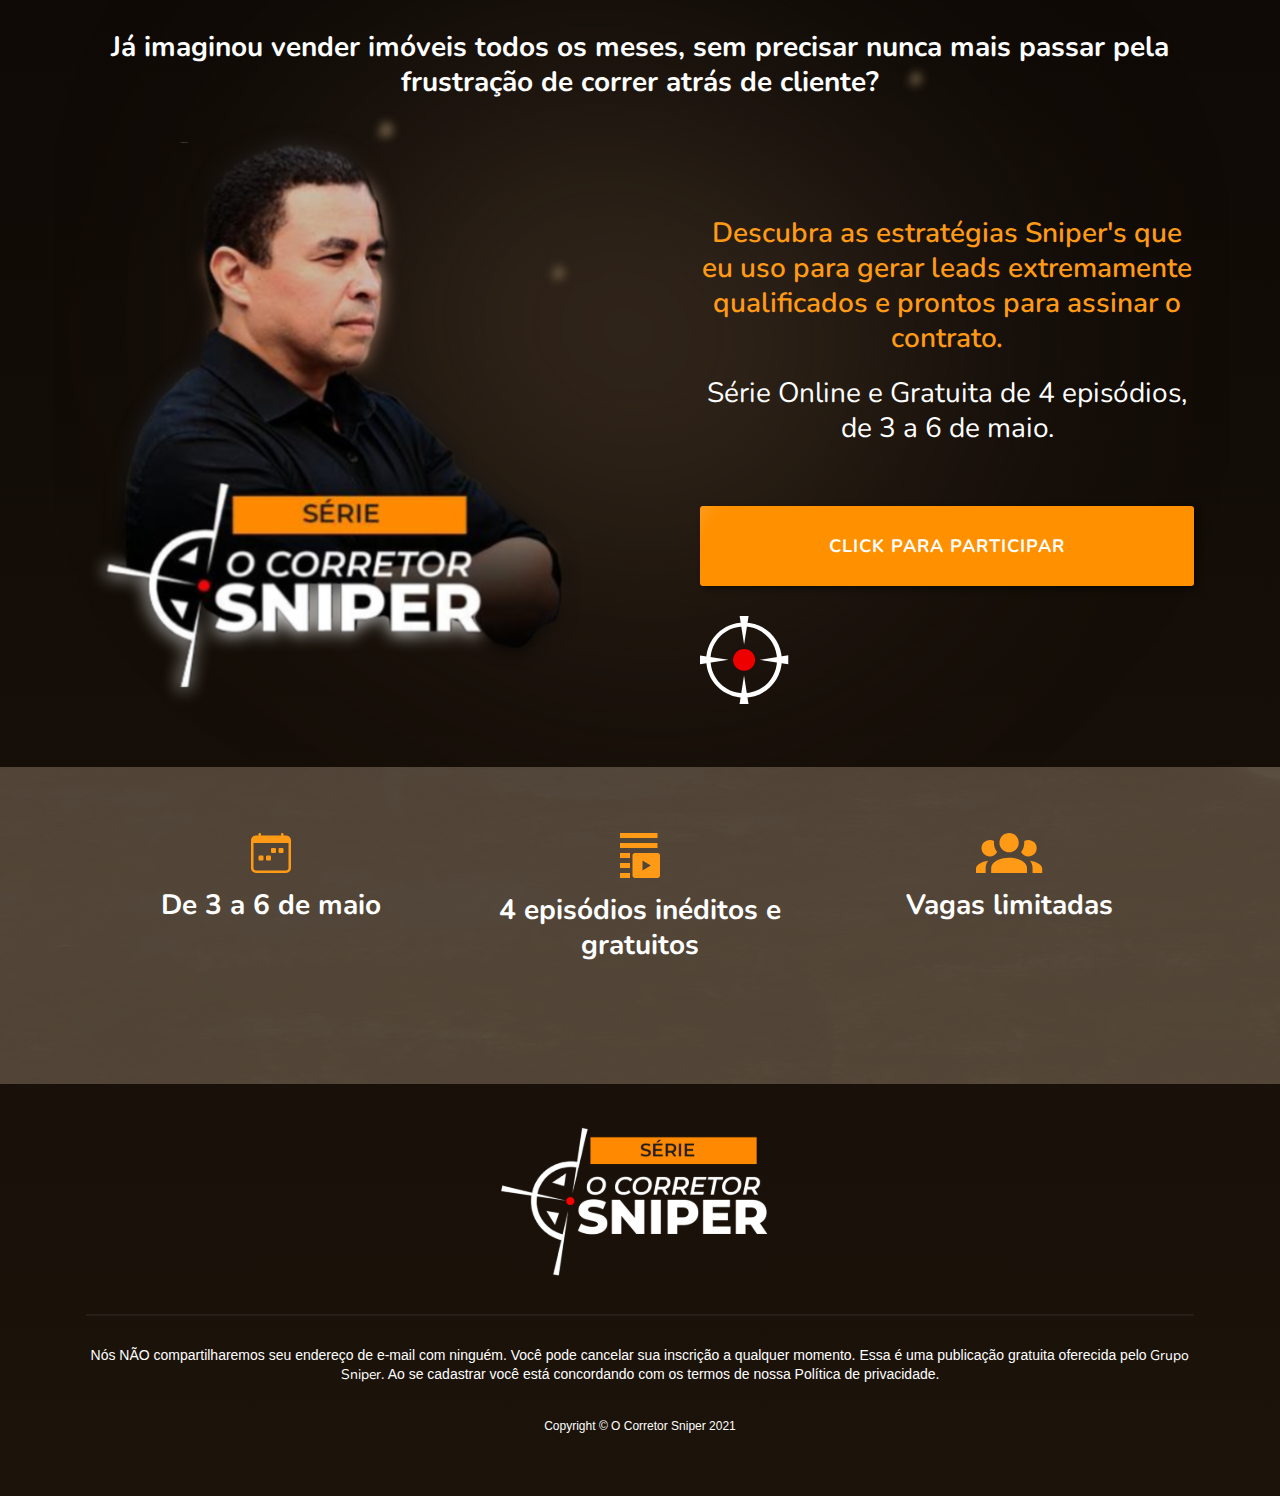
==== captura.html @ 6c8716d8 "first commit" ====
<!DOCTYPE html>
<html lang="en">
  <head>
    <meta charset="UTF-8" />
    <meta http-equiv="X-UA-Compatible" content="IE=edge" />
    <meta name="viewport" content="width= , initial-scale=1.0" />
    <title>Série - O Corretor Sniper</title>
    <link rel="stylesheet" href="assets/css/captura.css" />
    <link
      rel="shortcut icon"
      href="assets/img/favicon.ico"
      type="image/x-icon"
    />

    <style>
      .bg {
        position: absolute;
        top: 0;
        left: 0;
        right: 0;
        z-index: -1;
      }
      .container {
        padding: 30px 16px 60px 16px;
        text-align: center;
      }    
      h1 {
        font-size: 18px;
        font-family: "Nunito", sans-serif;
        font-weight: bold;
        text-align: center;
        line-height: 27px;
        margin-bottom: 25px;
      }
      .capa {
        overflow: hidden !important;
        position: relative;
      }
      .img_mobile {
        width: 200px;
        margin: 0 auto;
      }
      .conteudo_capa {
        display: grid;
        grid-template-columns: 1fr;
        grid-gap: 20px;
      }
      .capa h2 {
        font-size: 18px;
        line-height: 27px;
        color: #ff9a16;
        font-family: "Montserrat" sans-serif;
        font-weight: 600;
        margin-bottom: 20px;
        position: relative;
        z-index: 200;
      }
      .capa h3 {
        font-size: 16px;
        line-height: 24px;
        position: relative;
        z-index: 200;
      }
      .mira {
        display: none;
      }
    </style>
  </head>
  <body>
    <section class="capa">
      <div class="bg">
        <svg
          width="100vw"
          height="100vh"
          viewBox="0 0 1440 1378"
          fill="none"
          xmlns="http://www.w3.org/2000/svg"
        >
          <g id="bg">
            <g id="Vector" filter="url(#filter0_f)">
              <path
                fill-rule="evenodd"
                clip-rule="evenodd"
                d="M765.77 167.861C852.416 189.923 890.846 267.473 961.343 313.941C1026.12 356.636 1129.3 365.55 1160.83 428.264C1192.66 491.585 1156.3 564.488 1117.89 625.356C1083.69 679.561 1010.42 704.004 958.898 748.274C889.976 807.496 866.023 924.185 765.77 927.918C666.953 931.597 638.973 810.779 559.328 763.151C480.567 716.052 356.947 721.748 306.9 653.514C254.367 581.89 274.544 490.371 300.027 409.619C326.914 324.419 363.492 232.337 454.766 184.958C544.503 138.378 664.139 141.985 765.77 167.861Z"
                fill="#51402E"
                fill-opacity="0.6"
              />
            </g>
            <g id="Vector_2" filter="url(#filter1_f)">
              <path
                fill-rule="evenodd"
                clip-rule="evenodd"
                d="M331.807 187.003C334.304 187.074 336.566 188.66 338.249 190.562C339.732 192.24 339.847 194.621 340.47 196.798C341.072 198.899 342.492 200.974 341.826 203.054C341.16 205.132 338.99 206.197 337.124 207.241C335.475 208.164 333.65 208.294 331.807 208.66C329.42 209.133 327.012 210.644 324.764 209.691C322.378 208.679 320.087 206.31 320.002 203.653C319.915 200.969 323.414 199.707 324.361 197.206C325.212 194.959 323.694 192.115 325.101 190.187C326.618 188.109 329.285 186.931 331.807 187.003Z"
                fill="#75644A"
              />
            </g>
            <g id="Vector_3" filter="url(#filter2_f)">
              <path
                fill-rule="evenodd"
                clip-rule="evenodd"
                d="M595.66 408.003C597.703 408.061 599.554 409.371 600.931 410.942C602.145 412.328 602.238 414.296 602.748 416.094C603.24 417.83 604.403 419.544 603.858 421.262C603.313 422.979 601.537 423.858 600.01 424.721C598.661 425.483 597.168 425.591 595.66 425.893C593.707 426.284 591.737 427.532 589.898 426.744C587.946 425.909 586.071 423.952 586.001 421.756C585.93 419.54 588.793 418.497 589.568 416.431C590.264 414.574 589.023 412.225 590.174 410.633C591.415 408.916 593.597 407.943 595.66 408.003Z"
                fill="#75644A"
              />
            </g>
            <g id="Vector_4" filter="url(#filter3_f)">
              <path
                fill-rule="evenodd"
                clip-rule="evenodd"
                d="M334.757 622.001C335.551 622.023 336.271 622.505 336.806 623.084C337.279 623.595 337.315 624.319 337.513 624.982C337.705 625.621 338.157 626.253 337.945 626.886C337.733 627.518 337.042 627.843 336.448 628.16C335.924 628.441 335.343 628.481 334.757 628.592C333.997 628.736 333.231 629.196 332.516 628.906C331.757 628.598 331.028 627.877 331.001 627.068C330.973 626.251 332.086 625.867 332.388 625.106C332.658 624.422 332.175 623.557 332.623 622.97C333.106 622.338 333.954 621.979 334.757 622.001Z"
                fill="#75644A"
              />
            </g>
            <g id="Vector_5" filter="url(#filter4_f)">
              <path
                fill-rule="evenodd"
                clip-rule="evenodd"
                d="M1142.66 111.003C1144.7 111.061 1146.55 112.371 1147.93 113.942C1149.14 115.328 1149.24 117.296 1149.75 119.094C1150.24 120.83 1151.4 122.544 1150.86 124.262C1150.31 125.979 1148.54 126.858 1147.01 127.721C1145.66 128.483 1144.17 128.591 1142.66 128.893C1140.71 129.284 1138.74 130.532 1136.9 129.744C1134.95 128.909 1133.07 126.952 1133 124.756C1132.93 122.54 1135.79 121.497 1136.57 119.431C1137.26 117.574 1136.02 115.225 1137.17 113.633C1138.41 111.916 1140.6 110.943 1142.66 111.003Z"
                fill="#75644A"
              />
            </g>
          </g>
          <defs>
            <filter
              id="filter0_f"
              x="-176"
              y="-301"
              width="1799"
              height="1679"
              filterUnits="userSpaceOnUse"
              color-interpolation-filters="sRGB"
            >
              <feFlood flood-opacity="0" result="BackgroundImageFix" />
              <feBlend
                mode="normal"
                in="SourceGraphic"
                in2="BackgroundImageFix"
                result="shape"
              />
              <feGaussianBlur
                stdDeviation="225"
                result="effect1_foregroundBlur"
              />
            </filter>
            <filter
              id="filter1_f"
              x="305"
              y="172"
              width="52"
              height="53"
              filterUnits="userSpaceOnUse"
              color-interpolation-filters="sRGB"
            >
              <feFlood flood-opacity="0" result="BackgroundImageFix" />
              <feBlend
                mode="normal"
                in="SourceGraphic"
                in2="BackgroundImageFix"
                result="shape"
              />
              <feGaussianBlur
                stdDeviation="7.5"
                result="effect1_foregroundBlur"
              />
            </filter>
            <filter
              id="filter2_f"
              x="571"
              y="393"
              width="48"
              height="49"
              filterUnits="userSpaceOnUse"
              color-interpolation-filters="sRGB"
            >
              <feFlood flood-opacity="0" result="BackgroundImageFix" />
              <feBlend
                mode="normal"
                in="SourceGraphic"
                in2="BackgroundImageFix"
                result="shape"
              />
              <feGaussianBlur
                stdDeviation="7.5"
                result="effect1_foregroundBlur"
              />
            </filter>
            <filter
              id="filter3_f"
              x="316"
              y="607"
              width="37"
              height="37"
              filterUnits="userSpaceOnUse"
              color-interpolation-filters="sRGB"
            >
              <feFlood flood-opacity="0" result="BackgroundImageFix" />
              <feBlend
                mode="normal"
                in="SourceGraphic"
                in2="BackgroundImageFix"
                result="shape"
              />
              <feGaussianBlur
                stdDeviation="7.5"
                result="effect1_foregroundBlur"
              />
            </filter>
            <filter
              id="filter4_f"
              x="1118"
              y="96"
              width="48"
              height="49"
              filterUnits="userSpaceOnUse"
              color-interpolation-filters="sRGB"
            >
              <feFlood flood-opacity="0" result="BackgroundImageFix" />
              <feBlend
                mode="normal"
                in="SourceGraphic"
                in2="BackgroundImageFix"
                result="shape"
              />
              <feGaussianBlur
                stdDeviation="7.5"
                result="effect1_foregroundBlur"
              />
            </filter>
          </defs>
        </svg>
      </div>
      <div class="container">
        <h1>
          Já imaginou vender imóveis todos os meses, sem precisar nunca mais
          passar pela frustração de correr atrás de cliente?
        </h1>

        <div class="conteudo_capa">
          <img
            src="assets/img/italo.svg"
            alt="O corretor sniper"
            class="img_mobile"
          />

          <div>
            <h2>
              Descubra as estratégias Sniper's que eu uso para gerar leads
              extremamente qualificados e prontos para assinar o contrato.
            </h2>

            <h3>Série Online e Gratuita de 4 episódios, de 3 a 6 de maio.</h3>

            <a href="#" class="btn">CLICK PARA PARTICIPAR </a>

            <img src="assets/img/mira.svg" alt="Mira" class="mira" />
          </div>
        </div>
      </div>
    </section>

    <div class="infos">
      <div class="bg_infos img">
        <img src="assets/img/bgm.jpg" class="bgm" alt="background" />
        <img src="assets/img/bgm.jpg" class="bgd" alt="background" />
      </div>
      <ul class="container">
        <li class="item_info">
          <img src="assets/img/calendarios.svg" alt="data" />
          <span>De 3 a 6 de maio</span>
        </li>
        <li class="item_info">
          <img src="assets/img/episodios.svg" alt="data" />
          <span>4 episódios inéditos e gratuitos</span>
        </li>
        <li class="item_info">
          <img src="assets/img/vagas.svg" alt="data" />
          <span>Vagas limitadas</span>
        </li>
      </ul>
    </div>

    <footer>
      <div class="container">
        <img src="assets/img/logo.svg" class="img" alt="o corretor sniper" />

        <div class="copy">
          <p>
            Nós NÃO compartilharemos seu endereço de e-mail com ninguém. Você
            pode cancelar sua inscrição a qualquer momento. Essa é uma
            publicação gratuita oferecida pelo <strong>Grupo Sniper</strong>. Ao
            se cadastrar você está concordando com os termos de nossa Política
            de privacidade.
          </p>

          <span>Copyright © O Corretor Sniper 2021</span>
        </div>
      </div>
    </footer>
  </body>
</html>
---- assets/css/captura.css ----
@import url("https://fonts.googleapis.com/css2?family=Montserrat:wght@400;500;700;900&family=Nunito:wght@300;400;700&display=swap");
* {
  margin: 0;
  padding: 0;
  font-family: "Nunito", sans-serif;
  box-sizing: border-box;
  list-style: none;
  font-size: 1em;
  color: #fff;
  font-weight: normal;
  text-decoration: none;
}
body {
  overflow-x: hidden;
  background: linear-gradient(180deg, #0f0a06 0%, #1c130a 100%);
  min-height: 100vh;
}
.container {
  width: 320px;
  margin: 0 auto;
}
.img {
  display: block;
  width: 100%;
}
.btn {
  width: 100%;
  background: #ff9000;
  color: #fff;
  text-transform: uppercase;
  font-size: 18px;
  letter-spacing: 1px;
  display: block;
  padding: 28px 10px;
  font-weight: bold;
  margin-top: 40px;
  border-radius: 3px;
  box-shadow: 3px 3px 6px rgb(0, 0, 0, 0.5);
  position: relative;
  overflow: hidden;
}
.btn::before {
  content: "";
  width: 100%;
  background: linear-gradient(to right, transparent, #fff, transparent);
  position: absolute;
  left: -100%;
  top: 0;
  height: 100%;
  transform: skewX(-30deg);
  transition: left 0.5s;
}
.btn:hover::before {
  left: 100%;
}
/* infos */
.bgd {
  display: none;
}
.infos {
  padding: 36px 0;
  position: relative;
  height: auto;
}
.bg_infos {
  position: absolute;
  top: 0;
  left: 0;
  right: 0;
  height: auto;
  z-index: -1;
  opacity: 0.3;
  text-align: center;
  height: 100%;
}
.bg_infos img {
  height: auto;
  width: 100%;
  height: 100%;
}
.item_info {
  display: flex;
  flex-direction: column;
  align-items: center;
  margin-bottom: 25px;
}
.item_info:last-child {
  margin-bottom: 0;
}
.item_info span {
  font-size: 18px;
  font-weight: bold;
  margin-top: 15px;
}

/* footer */

.copy {
  margin-top: 30px;
  border-top: 2px solid rgba(89, 87, 87, 0.2);
  padding-top: 30px;
}
.copy p {
  font-family: Arial, Helvetica, sans-serif;
  font-size: 14px;
  font-weight: 400 !important;
  margin-bottom: 30px;
}
.copy span {
  font-size: 12px;
  font-family: Arial, Helvetica, sans-serif;
}

@media (min-width: 550px) {
  .container {
    width: 100% !important;
    max-width: 1140px !important;
  }
  .bg {
    width: 80% !important;
  }
  .btn {
    max-width: 550px !important;
    margin: 60px auto 30px auto !important;
  }
  .insta {
    align-items: center !important;
    justify-content: center !important;
  }
  footer .container > img {
    max-width: 300px !important;
    margin: 0 auto !important;
  }

  .conteudo_capa > div {
    position: relative !important;
  }
  .mira {
    display: block !important;
    position: absolute !important;
    animation: mirar 30s linear forwards infinite !important;
    z-index: 100 !important;
  }
}
@media (min-width: 900px) {
  .container {
    width: 90%;
  }
  h1,
  .capa h2,
  .capa h3 {
    font-size: 28px !important;
    line-height: 35px !important;
  }
}
@media (min-width: 1140px) {
  .conteudo_capa {
    grid-template-columns: 1fr 1fr !important;
    grid-gap: 120px !important;
    align-items: center !important;
  }
  .img_mobile {
    width: 100% !important;
  }
  .infos .container {
    display: grid !important;
    grid-template-columns: repeat(3, 1fr) !important;
  }
  .item_info span {
    font-size: 28px !important;
    line-height: 35px !important;
  }
}
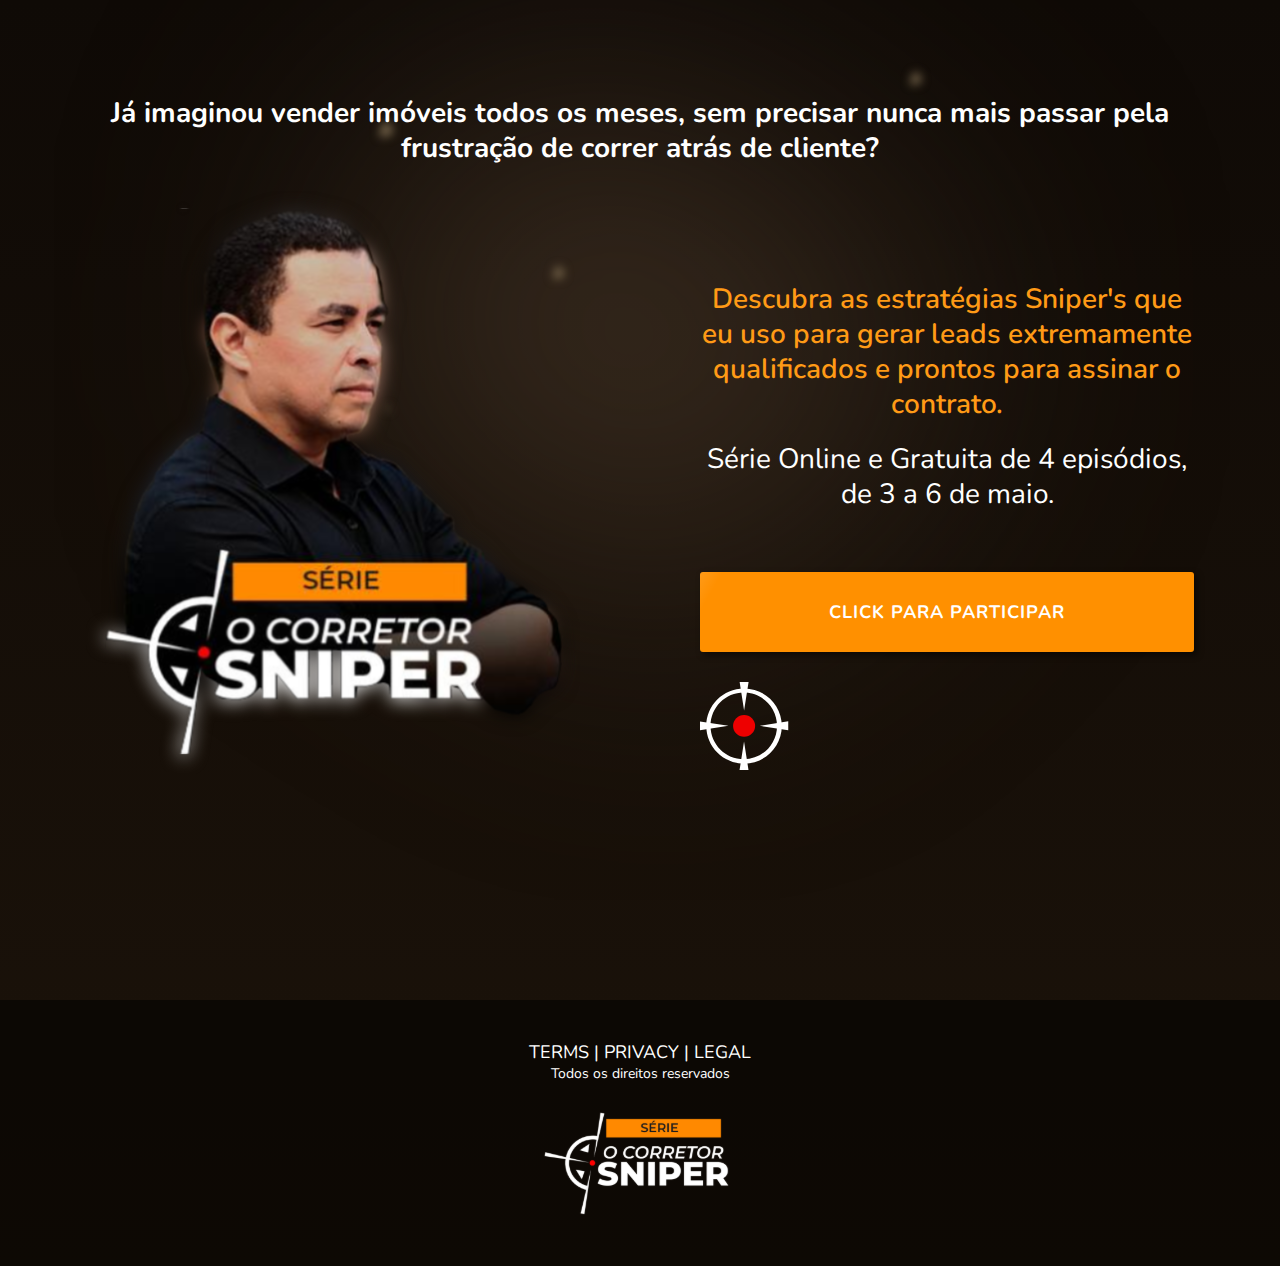
==== commit 8551a287: "pg captura" ====
--- a/captura.html
+++ b/captura.html
@@ -23,7 +23,7 @@
       .container {
         padding: 30px 16px 60px 16px;
         text-align: center;
-      }    
+      }
       h1 {
         font-size: 18px;
         font-family: "Nunito", sans-serif;
@@ -257,42 +257,14 @@
       </div>
     </section>
 
-    <div class="infos">
-      <div class="bg_infos img">
-        <img src="assets/img/bgm.jpg" class="bgm" alt="background" />
-        <img src="assets/img/bgm.jpg" class="bgd" alt="background" />
-      </div>
-      <ul class="container">
-        <li class="item_info">
-          <img src="assets/img/calendarios.svg" alt="data" />
-          <span>De 3 a 6 de maio</span>
-        </li>
-        <li class="item_info">
-          <img src="assets/img/episodios.svg" alt="data" />
-          <span>4 episódios inéditos e gratuitos</span>
-        </li>
-        <li class="item_info">
-          <img src="assets/img/vagas.svg" alt="data" />
-          <span>Vagas limitadas</span>
-        </li>
-      </ul>
-    </div>
-
     <footer>
       <div class="container">
-        <img src="assets/img/logo.svg" class="img" alt="o corretor sniper" />
-
-        <div class="copy">
-          <p>
-            Nós NÃO compartilharemos seu endereço de e-mail com ninguém. Você
-            pode cancelar sua inscrição a qualquer momento. Essa é uma
-            publicação gratuita oferecida pelo <strong>Grupo Sniper</strong>. Ao
-            se cadastrar você está concordando com os termos de nossa Política
-            de privacidade.
-          </p>
-
-          <span>Copyright © O Corretor Sniper 2021</span>
-        </div>
+        <span
+          ><a href="">TERMS |</a> <a href="">PRIVACY |</a>
+          <a href="">LEGAL</a></span
+        >
+        <p>Todos os direitos reservados</p>
+        <img src="assets/img/logo.svg" alt="O corretor sniper" />
       </div>
     </footer>
   </body>
--- a/assets/css/captura.css
+++ b/assets/css/captura.css
@@ -35,6 +35,8 @@
   font-weight: bold;
   margin-top: 40px;
   border-radius: 3px;
+  border: none;
+  cursor: pointer;
   box-shadow: 3px 3px 6px rgb(0, 0, 0, 0.5);
   position: relative;
   overflow: hidden;
@@ -56,41 +58,6 @@
 /* infos */
 .bgd {
   display: none;
-}
-.infos {
-  padding: 36px 0;
-  position: relative;
-  height: auto;
-}
-.bg_infos {
-  position: absolute;
-  top: 0;
-  left: 0;
-  right: 0;
-  height: auto;
-  z-index: -1;
-  opacity: 0.3;
-  text-align: center;
-  height: 100%;
-}
-.bg_infos img {
-  height: auto;
-  width: 100%;
-  height: 100%;
-}
-.item_info {
-  display: flex;
-  flex-direction: column;
-  align-items: center;
-  margin-bottom: 25px;
-}
-.item_info:last-child {
-  margin-bottom: 0;
-}
-.item_info span {
-  font-size: 18px;
-  font-weight: bold;
-  margin-top: 15px;
 }
 
 /* footer */
@@ -127,11 +94,6 @@
     align-items: center !important;
     justify-content: center !important;
   }
-  footer .container > img {
-    max-width: 300px !important;
-    margin: 0 auto !important;
-  }
-
   .conteudo_capa > div {
     position: relative !important;
   }
@@ -154,6 +116,15 @@
   }
 }
 @media (min-width: 1140px) {
+  .capa {
+    height: 100vh;
+  }
+  .capa .container {
+    height: 100%;
+    display: flex;
+    flex-direction: column;
+    justify-content: center;
+  }
   .conteudo_capa {
     grid-template-columns: 1fr 1fr !important;
     grid-gap: 120px !important;
@@ -170,4 +141,36 @@
     font-size: 28px !important;
     line-height: 35px !important;
   }
+  footer {
+    margin-top: 100px !important;
+  }
+  footer span {
+    font-size: 16px;
+  }
+  footer .container > img {
+    max-width: 300px !important;
+    margin: 0 auto !important;
+  }
+  footer {
+    background: rgba(0, 0, 0, 0.515);
+    margin-top: 40px;
+  }
+  footer .container {
+    text-align: center;
+  }
+  footer span {
+    font-size: 18px;
+    font-weight: bold;
+    margin-bottom: 15px;
+  }
+  footer span a:hover {
+    text-decoration: underline;
+  }
+  footer p {
+    font-size: 14px;
+    margin-bottom: 20px;
+  }
+  footer .container {
+    padding: 40px 0 !important;
+  }
 }
